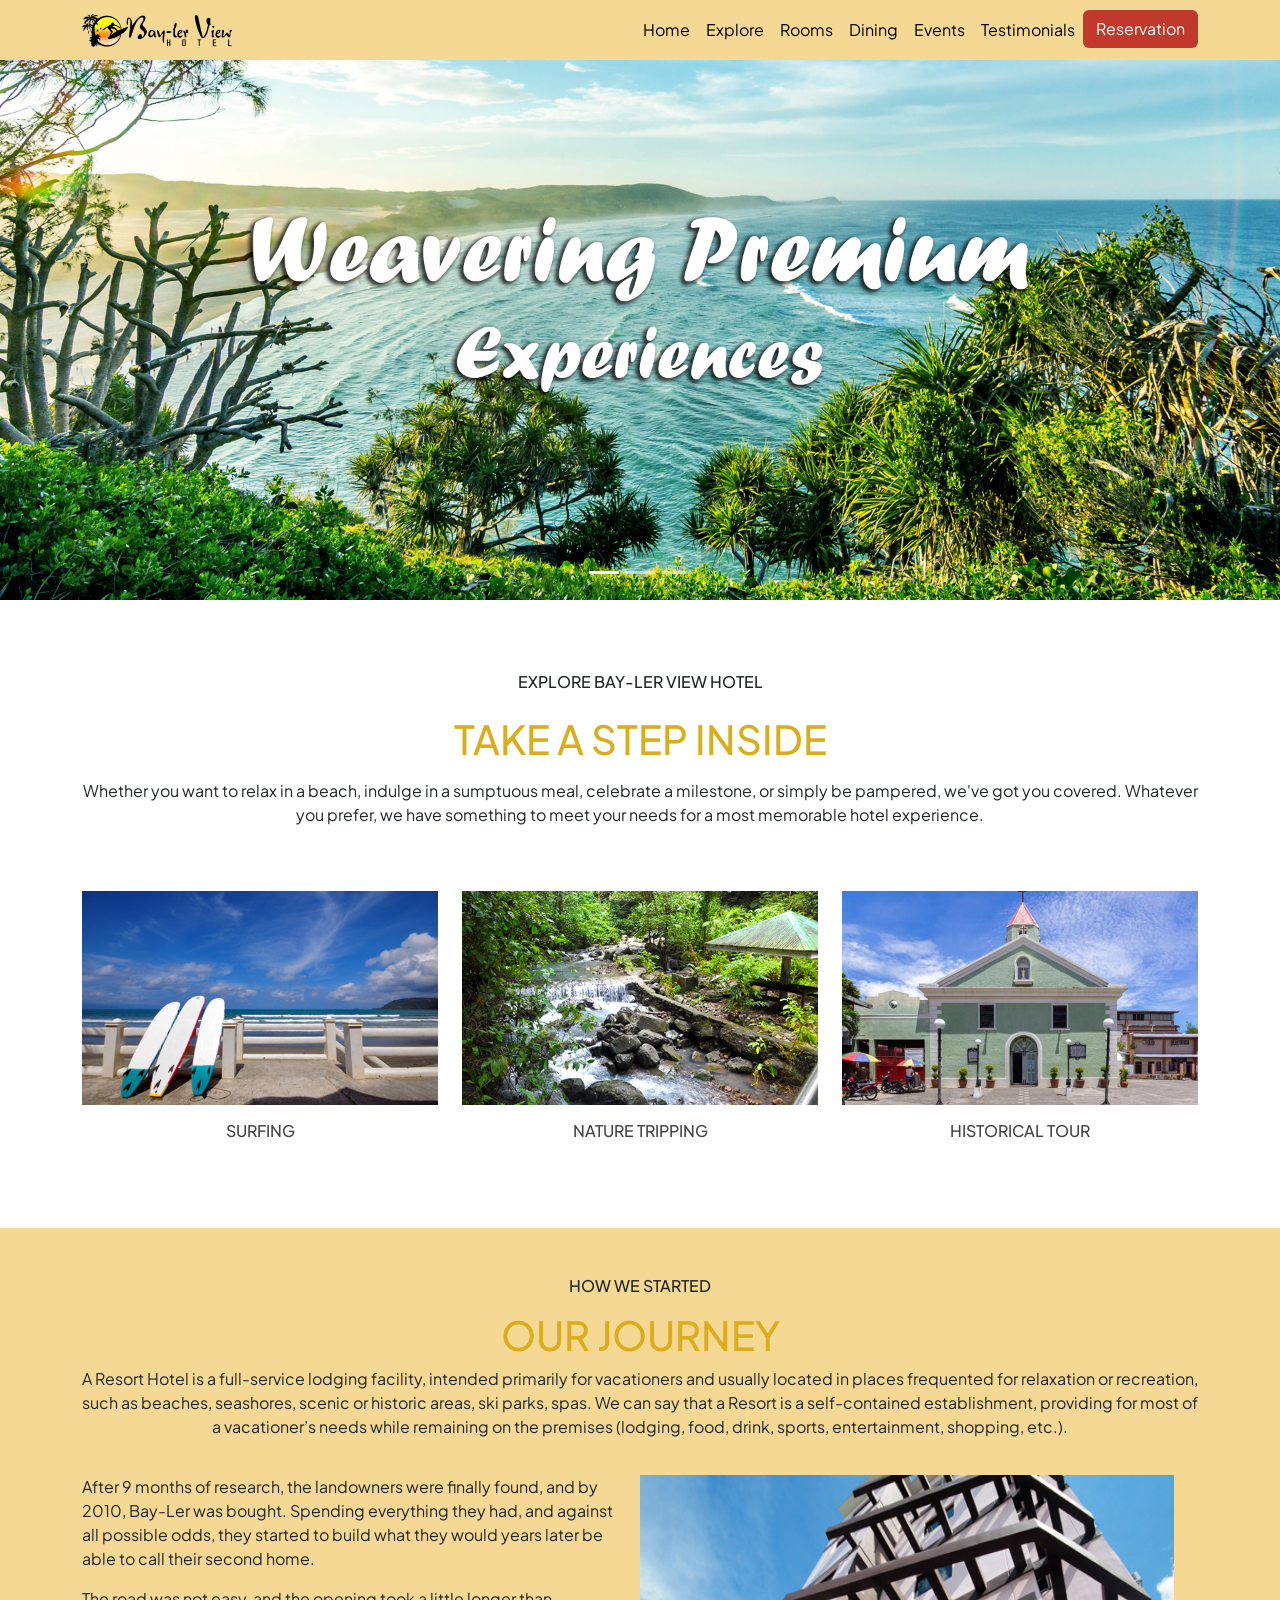
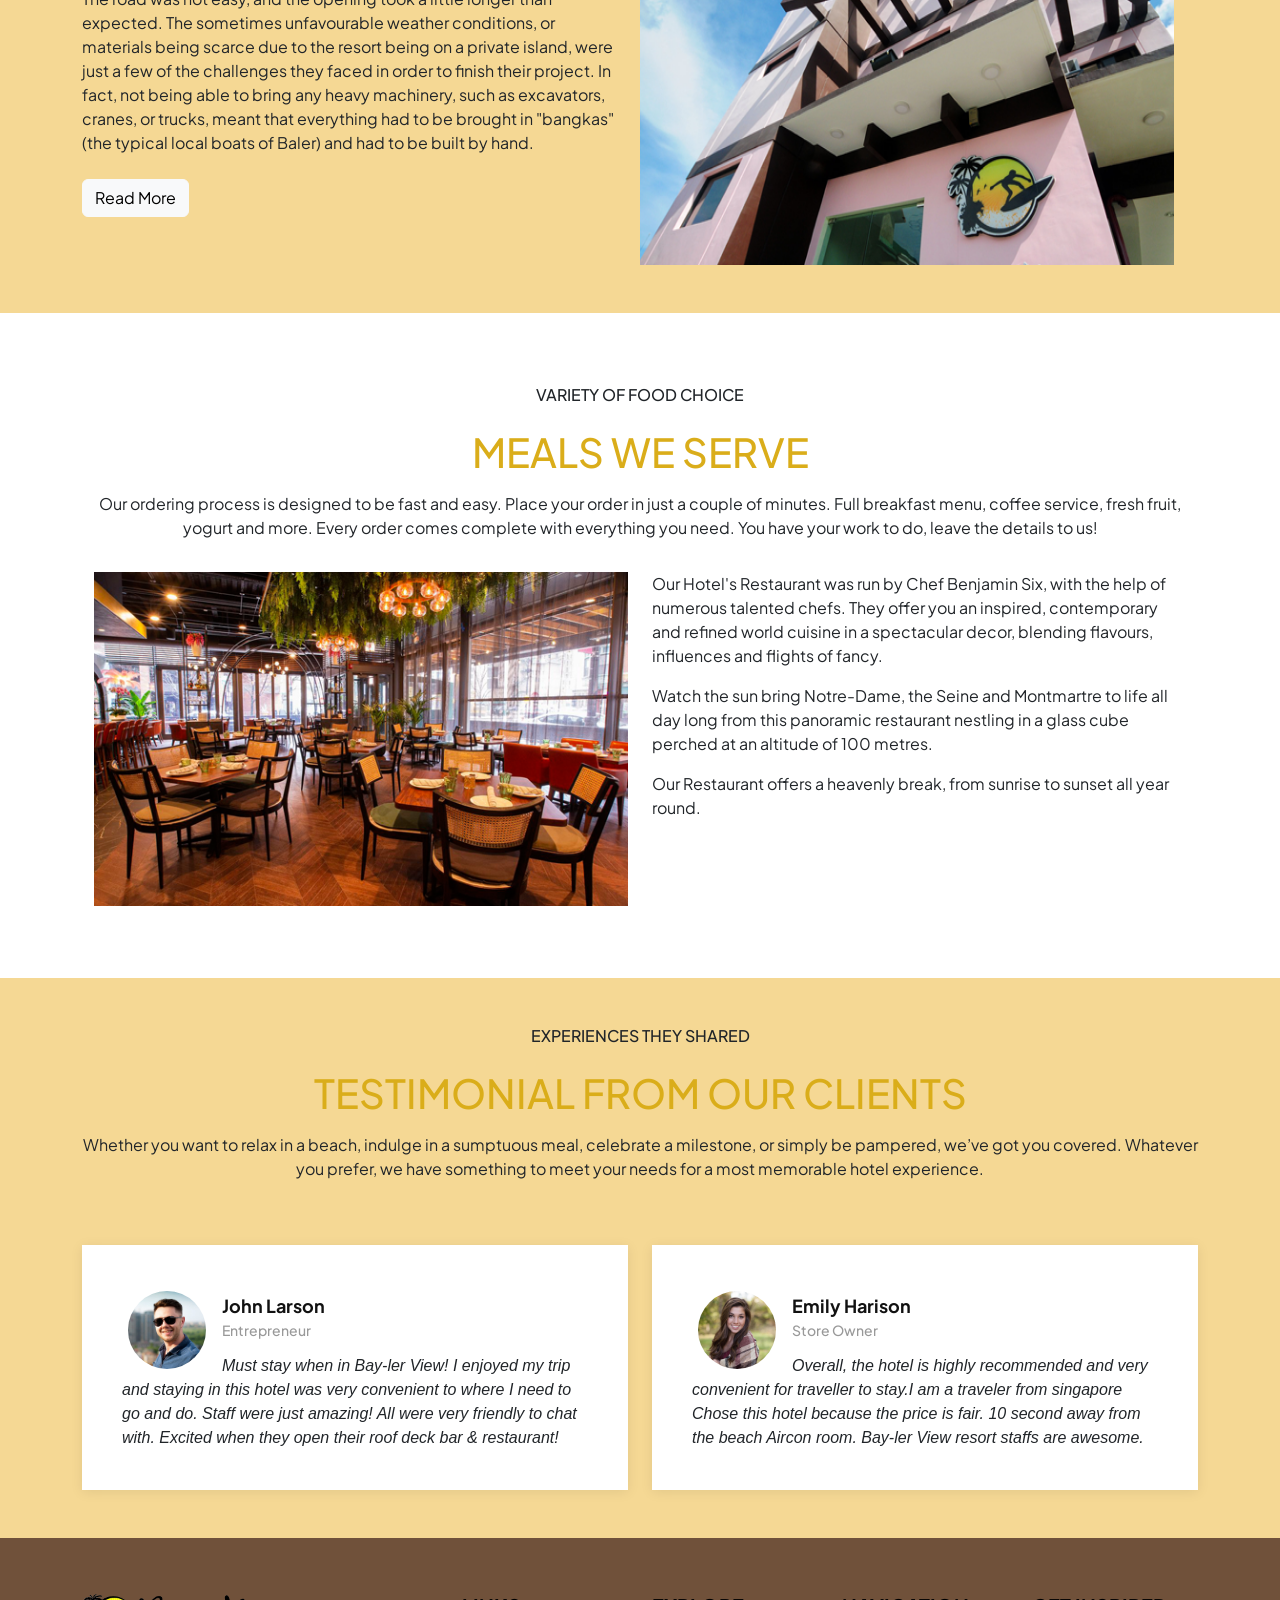
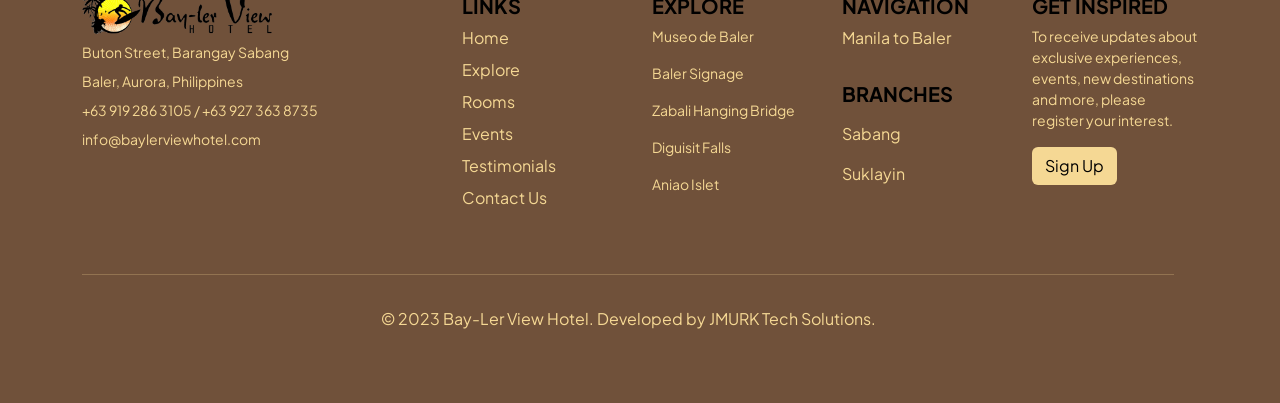
==== index.html @ 3db76c96 "Initial Commit" ====
<!DOCTYPE html>
<html lang="en">
  <head>
    <meta charset="UTF-8" />
    <meta http-equiv="X-UA-Compatible" content="IE=edge" />
    <meta name="viewport" content="width=device-width, initial-scale=1.0" />

    <!-- Website's Description -->
    <meta
      name="description"
      content="Bay-Ler Hotel is a luxurious beach hotel that offers a perfect getaway for individuals seeking a peaceful and refreshing experience. Situated on the beautiful sandy beaches, the resort provides an incredible view of the pacific ocean and a relaxing atmosphere.
    "
    />

    <link rel="preconnect" href="https://fonts.googleapis.com" />
    <link rel="preconnect" href="https://fonts.gstatic.com" crossorigin />
    <link
      href="https://fonts.googleapis.com/css2?family=Playfair+Display:wght@400;500&family=Plus+Jakarta+Sans:ital,wght@0,400;0,600;1,600&display=swap"
      rel="stylesheet"
    />

    <!-- Bootstrap Stylesheet Link -->
    <link
      href="https://cdn.jsdelivr.net/npm/bootstrap@5.3.0-alpha3/dist/css/bootstrap.min.css"
      rel="stylesheet"
      integrity="sha384-KK94CHFLLe+nY2dmCWGMq91rCGa5gtU4mk92HdvYe+M/SXH301p5ILy+dN9+nJOZ"
      crossorigin="anonymous"
    />

    <!-- Website's Favorite Icon -->
    <link rel="shortcut icon" href="favicon.ico" type="image/x-icon" />

    <!-- Stylesheet for overiding Attributes of classes -->
    <link rel="stylesheet" href="./css/styles.css" />
    <link rel="stylesheet" href="./css/utilities.css" />

    <title>Bay-Ler View Hotel | Weaving Premium Experiences.</title>
  </head>
  <body>
    <!-- Start of Header -->
    <header id="header">
      <nav
        id="main_menu"
        class="navbar navbar-expand-md navbar-light transparent bg-lightbrown fixed-top"
      >
        <div class="container">
          <a class="navbar-brand" href="index.html"
            ><img
              src="./images/logo-main.png"
              alt="Bay-Ler View Logo"
              width="150"
            />
          </a>

          <button
            class="navbar-toggler"
            type="button"
            data-bs-toggle="collapse"
            data-bs-target="#mainMenu"
          >
            <span class="navbar-toggler-icon"></span>
          </button>

          <div id="mainMenu" class="collapse navbar-collapse">
            <ul class="navbar-nav ms-auto">
              <li><a class="nav-link" href="./index.html">Home</a></li>
              <li><a class="nav-link" href="#Explore">Explore</a></li>
              <li><a class="nav-link" href="./rooms.html">Rooms</a></li>
              <li><a class="nav-link" href="#Dining">Dining</a></li>
              <li><a class="nav-link" href="./events.html">Events</a></li>
              <li><a class="nav-link" href="#testimonials-section">Testimonials</a></li>
              <li><a class="btn btn-bayler-reservation" href="./reservation.html">Reservation</a></li>
            </ul>
          </div>
        </div>
      </nav>

      <!-- Hero Section/Carousel/Featured -->

      <section
        id="hero-section"
        class="carousel slide carousel-fade"
        data-bs-ride="carousel"
      >
        <div class="carousel-indicators">
          <button
            type="button"
            data-bs-target="#hero-section"
            data-bs-slide-to="0"
            class="active"
            aria-current="true"
            aria-label="Slide 1"
          ></button>
          <button
            type="button"
            data-bs-target="#hero-section"
            data-bs-slide-to="1"
            aria-label="Slide 2"
          ></button>
          <button
            type="button"
            data-bs-target="#hero-section"
            data-bs-slide-to="2"
            aria-label="Slide 3"
          ></button>
        </div>
        <div class="carousel-inner">
          <div class="carousel-item active">
            <img
              src="./images/hero-section/hero-index/hero-index-1.png"
              class="d-block w-100"
              alt="..."
            />
            <div class="carousel-caption d-none d-md-block">
              <!-- <h5>First slide label</h5>
              <p>
                Some representative placeholder content for the first slide.
              </p> -->
            </div>
          </div>
          <div class="carousel-item">
            <img
              src="./images/hero-section/hero-index/hero-index-2.png"
              class="d-block w-100"
              alt="..."
            />
            <div class="carousel-caption d-none d-md-block">
              <!-- <h5>Second slide label</h5>
              <p>
                Some representative placeholder content for the second slide.
              </p> -->
            </div>
          </div>
          <div class="carousel-item">
            <img
              src="./images/hero-section/hero-index/hero-index-3.png"
              class="d-block w-100"
              alt="..."
            />
            <div class="carousel-caption d-none d-md-block">
              <!-- <h5>Third slide label</h5>
              <p>
                Some representative placeholder content for the third slide.
              </p> -->
            </div>
          </div>
        </div>
        <button
          class="carousel-control-prev"
          type="button"
          data-bs-target="#hero-section"
          data-bs-slide="prev"
        >
          <!-- <span class="carousel-control-prev-icon" aria-hidden="true"></span> -->
          <span class="visually-hidden">Previous</span>
        </button>
        <button
          class="carousel-control-next"
          type="button"
          data-bs-target="#hero-section"
          data-bs-slide="next"
        >
          <!-- <span class="carousel-control-next-icon" aria-hidden="true"></span> -->
          <span class="visually-hidden">Next</span>
        </button>
      </section>
    </header>
    <!-- End of Header -->


    <!-- Start of Explore Section -->
    <span id="Explore">&nbsp;</span>
    <br/>
    <section id="Explore" class="p32 py-5 pb-sm-16 pt-sm-16 bg-white">
      <div class="container">
        <div class="row mb-5">
          <h6 class="text-center text-uppercase">Explore Bay-Ler View Hotel</h6>
          <h1 class="text-center text-uppercase section-header-font-style my-3">
            Take a step inside
          </h1>
          <p class="text-center">
            Whether you want to relax in a beach, indulge in a sumptuous meal,
            celebrate a milestone, or simply be pampered, we've got you covered.
            Whatever you prefer, we have something to meet your needs for a most
            memorable hotel experience.
          </p>
        </div>

        <div class="row front-selector">

          <div class="col-md-4 text-center">
            <a href="./surfing.html" class="pt32 pb32 p15 text-center text-decoration-none">
              <img
                alt="image"
                src="./images/index-images/index-surfing.png"
                class="img-responsive"
              />
            </a>
            <h6 class="text-uppercase mt16 mb-3 mt-3"><a href="./surfing.html">Surfing</a></h6>
          </div>

          <div class="col-md-4 text-center">
            <a href="./natureadventure.html" class="pt32 pb32 p15 text-center text-decoration-none">
              <img
                alt="image"
                src="./images/index-images/index-nature-tripping.png"
                class="img-responsive"
              />
            </a>
            <h6 class="text-uppercase mt16 mb-3 mt-3"><a href="./natureadventure.html">Nature Tripping</a></h6>
          </div>

          <div class="col-md-4 text-center">
            <a href="./historical.html" class="pt32 pb32 p15 text-center text-decoration-none">
              <img
                alt="image"
                src="./images/index-images/index-historical-place.png"
                class="img-responsive"
              />
            </a>
            <h6 class="text-uppercase mt16 mb-3 mt-3"><a href="./historical.html">Historical Tour</a></h6>
          </div>
        </div>
      </div>
    </section>
    <!-- End of Explore Section -->

    <!-- About Our Story -->
    <span id="About">&nbsp;</span>
    <br/>
    <section id="about-story" class="bg-lightbrown">
      <div class="container">

        <div class="row mb-3 pt-5">
          <h6 class="text-center text-uppercase">
            How we started
          </h6>
          <h1 class="text-center text-uppercase section-header-font-style my-2">
            Our Journey
          </h1>
          <p class="text-center">
            A Resort Hotel is a full-service lodging facility, intended primarily for vacationers and usually located in places frequented for relaxation or recreation, such as beaches, seashores, scenic or historic areas, ski parks, spas. We can say that a Resort is a self-contained establishment, providing for most of a vacationer’s needs while remaining on the premises (lodging, food, drink, sports, entertainment, shopping, etc.).
          </p>
        </div>

        <div class="row col-lg-12 py-5 pt-1">
          <div class="col-lg-6">
            <p class="text-start">
              After 9 months of research, the landowners were finally found, and by 2010, Bay-Ler was bought. Spending everything they had, and against all possible odds, they started to build what they would years later be able to call their second home.
            </p>

            <p>The road was not easy, and the opening took a little longer than expected. The sometimes unfavourable weather conditions, or materials being scarce due to the resort being on a private island, were just a few of the challenges they faced in order to finish their project. In fact, not being able to bring any heavy machinery, such as excavators, cranes, or trucks, meant that everything had to be brought in "bangkas" (the typical local boats of Baler) and had to be built by hand.</p>
            
            <div class="text-start mt-4 pb-5"><a class="btn btn-light  text-end" href="./about-us.html">Read  More</a></div>
          </div>

          
          

          <div class="col-lg-6">      
              <img
                src="./images/index-images/index-about-image.png" class="about-img"
              />
          </div>
        </div>
      </div>
    </section>


    <span id="Dining">&nbsp;</span>
    <br/>
    <section id="dining" class="bg-white">
      <div class="container">
        <div class="row mb-3 pt-5">
          <h6 id="testimonial-row" class="text-center text-uppercase">
            Variety of Food Choice
          </h6>
          <h1 class="text-center text-uppercase section-header-font-style my-3">
            Meals We Serve
          </h1>
          <p class="text-center">
            Our ordering process is designed to be fast and easy. Place your order in just a couple of minutes. Full breakfast menu, coffee service, fresh fruit, yogurt and more. Every order comes complete with everything you need. You have your work to do, leave the details to us!
          </p>
        </div>

        <div class="row col-lg-12 pb-5 mx-0">
          <div class="col-lg-6">      
            <img
              src="./images/index-images/index-restaurant.png" class="about-img"
            />
          </div>

          <div class="col-lg-6">
            <!-- <h1 class="text-start">Dining</h1> -->
            <p class="text-start">
              Our Hotel's Restaurant was run by Chef Benjamin Six, with the help of numerous talented chefs. They offer you an inspired, contemporary and refined world cuisine in a spectacular decor, blending flavours, influences and flights of fancy. </p>
             <p>Watch the sun bring Notre-Dame, the Seine and Montmartre to life all day long from this panoramic restaurant nestling in a glass cube perched at an altitude of 100 metres.</p>
              <p>Our Restaurant offers a heavenly break, from sunrise to sunset all year round. </p>
            <!-- <p class="text-end"> <a href="./dining.html" class="btn btn-bayler-primary">Read More</a></p> -->
          </div>
        </div>
      </div>
    </section>

    <!-- ======= Testimonials Section ======= -->

    <span id="testimonials-section">&nbsp;</span>
    <br/>
    <section id="testimonials" class="testimonials py-5 bg-lightbrown">
      <div class="container">
        <div class="row mb-4">
          <h6 id="testimonial-row" class="text-center text-uppercase">
            Experiences they shared
          </h6>
          <h1 class="text-center text-uppercase section-header-font-style my-3">
            Testimonial from our Clients
          </h1>
          <p class="text-center">
            Whether you want to relax in a beach, indulge in a sumptuous meal,
            celebrate a milestone, or simply be pampered, we’ve got you covered.
            Whatever you prefer, we have something to meet your needs for a most
            memorable hotel experience.
          </p>
        </div>

        <div class="row">
          <div class="col-lg-6">
            <div class="testimonial-item mt-4">
              <img
                src="./images/testimonials/testimonials-5.jpg"
                class="testimonial-img"
                alt=""
              />
              <h3>John Larson</h3>
              <h4>Entrepreneur</h4>
              <p>
                Must stay when in Bay-ler View! I enjoyed my trip and staying in
                this hotel was very convenient to where I need to go and do.
                Staff were just amazing! All were very friendly to chat with.
                Excited when they open their roof deck bar & restaurant!
              </p>
            </div>
          </div>

          <div class="col-lg-6">
            <div class="testimonial-item mt-4">
              <img
                src="./images/testimonials/testimonials-6.jpg"
                class="testimonial-img"
                alt=""
              />
              <h3>Emily Harison</h3>
              <h4>Store Owner</h4>
              <p>
                Overall, the hotel is highly recommended and very convenient for
                traveller to stay.I am a traveler from singapore Chose this
                hotel because the price is fair. 10 second away from the beach
                Aircon room. Bay-ler View resort staffs are awesome.
              </p>
            </div>
          </div>
        </div>

       <!-- <div class="text-start mt-4 pb-5"><a class="btn btn-light" href="#">Read  More</a></div> -->
      </div>
    </section>
    <!-- End Testimonials Section -->

    <!-- Start of Footer -->
    <footer class="bd-footer py-5 mt-0 pb-sm-16 pt-sm-16 bg-brown">
      <div class="container py-2">
        <div class="row">
          <div class="col-lg-3 mb-3">
            <a
              class="d-inline-flex align-items-center mb-2 link-dark text-decoration-none"
              href="#"
              aria-label="Bay-Ler View Hotel"
            >
              <img src="./images/logo-main.png" alt="" />
              <!-- <span class="fs-5">Bay-Ler View Hotel</span> -->
            </a>
            <ul class="list-unstyled small text-muted ">
              <li class="mb-2 text-lightbrown">Buton Street, Barangay Sabang</li>
              <li class="mb-2 text-lightbrown">Baler, Aurora, Philippines</li>
              <li class="mb-2 text-lightbrown">+63 919 286 3105 / +63 927 363 8735</li>
              <li class="mb-2 text-lightbrown">info@baylerviewhotel.com</li>
            </ul>
          </div>

          <div class="col-6 col-lg-2 offset-lg-1 mb-3">
            <h5 class="text-uppercase text-bold-lightred">Links</h5>
            <ul class="list-unstyled">
              <li class="mb-2">
                <a href="./index.html" class="text-decoration-none text-lightbrown">Home</a>
              </li>
              <li class="mb-2">
                <a href="./index.html#Explore" class="text-decoration-none text-lightbrown">Explore</a>
              </li>
              <li class="mb-2">
                <a href="./rooms.html" class="text-decoration-none text-lightbrown">Rooms</a>
              </li>
              <li class="mb-2">
                <a href="./events.html" class="text-decoration-none text-lightbrown">Events</a>
              </li>
              <li class="mb-2">
                <a href="./index.html#testimonials-section" class="text-decoration-none text-lightbrown">Testimonials</a>
              </li>
              <li class="mb-2">
                <a href="./contact.html" class="text-decoration-none text-lightbrown">Contact Us</a>
              </li>
            </ul>
          </div>

          <div class="col-6 col-lg-2 mb-3">
            <h5 class="text-uppercase text-bold-lightred">Explore</h5>
            <ul class="list-unstyled small text-muted">
              <li class="mb-1">
                <p class=" text-lightbrown">Museo de Baler</p>
              </li>
              <li class="mb-1">
                <p class=" text-lightbrown">Baler Signage</p>
              </li>
              <li class="mb-1">
                <p class=" text-lightbrown">Zabali Hanging Bridge</p>
              </li>
              <li class="mb-1">
                <p class=" text-lightbrown">Diguisit Falls</p>
              </li>
              <li class="mb-1">
                <p class=" text-lightbrown">Aniao Islet</p>
              </li>
            </ul>
          </div>

          <div class="col-6 col-lg-2 mb-3">
            <h5 class="text-uppercase text-bold-lightred">Navigation</h5>
            <ul class="list-unstyled">
              <li class="mb-2">
                <a href="./navigation.html" class="text-decoration-none text-lightbrown">Manila to Baler</a>
              </li>
              <li>&nbsp;</li>

              <h5 class="text-uppercase text-bold-lightred">Branches</h5>
            </ul>
            <ul class="list-unstyled">
              <li class="mb-2">
                <p class=" text-lightbrown">Sabang</p>
              </li>
              <li class="mb-2">
                <p class="text-lightbrown">Suklayin</p>
              </li>
            </ul>
          </div>
          <div class="col-6 col-lg-2 mb-3">
            <h5 class="text-uppercase text-bold-lightred">Get Inspired</h5>
            <ul class="list-unstyled small text-muted">
              <li class="mb-2">
                <p class="text-lightbrown">To receive updates about exclusive experiences, events, new
                destinations and more, please register your interest.
                </p>
              <li><a class="btn btn-bayler-primary" href="#">Sign Up</a></li>
            </ul>
          </div>

          <div class="row">
            <div class="col-md-12 pt-3">
              <p class="text-center">
               <hr class="text-lightbrown">
              </p>
            </div>
          </div>

          <div class="row">
            <div class="col-md-12 pt-3">
              <p class="text-center text-lightbrown">
                &copy 2023 Bay-Ler View Hotel. Developed by JMURK Tech
                Solutions.
              </p>
            </div>
          </div>
        </div>
        <!-- Footer's Row Closing Tag-->
      </div>
      <!-- Container Closing Tag-->
    </footer>
    <!-- End of Footer -->

    <!-- Bootstrap Scripting -->

    <script
      src="https://cdn.jsdelivr.net/npm/bootstrap@5.3.0-alpha3/dist/js/bootstrap.bundle.min.js"
      integrity="sha384-ENjdO4Dr2bkBIFxQpeoTz1HIcje39Wm4jDKdf19U8gI4ddQ3GYNS7NTKfAdVQSZe"
      crossorigin="anonymous"
    ></script>
  </body>
</html>
---- css/styles.css ----
body{
  font-family: 'Plus Jakarta Sans', sans-serif;
}

a {
  color: #444;
  text-decoration: none;
}

a:hover {
  color: #c96615;
}

#mainMenu .nav-link {
  color: black;
}

.about-img{
  width: 100%;
  height: 100%;
}
#mainMenu .nav-link:hover {
  color: #c96615;
}

.solid-border {
  border: 2px solid red;
}

footer img {
  width: 190px;
  height: 40px;
}

.img-responsive {
  /* display: block; */
  width: 100%;
  height: auto;
}

#about a {
  color: #555;
}

#Explore img:hover {
  opacity: 0.9;
}

/*--------------------------------------------------------------
###################### Testimonials  ###########################
--------------------------------------------------------------*/

.testimonials .testimonials-carousel,
.testimonials .testimonials-slider {
  overflow: hidden;
}

.testimonials .testimonial-item {
  box-sizing: content-box;
  padding: 40px;
  box-shadow: 0px 2px 12px rgba(0, 0, 0, 0.08);
  position: relative;
  background: #fff;
}

.testimonials .testimonial-item .testimonial-img {
  width: 90px;
  border-radius: 50px;
  border: 6px solid #fff;
  float: left;
  margin: 0 10px 0 0;
}

.testimonials .testimonial-item h3 {
  font-size: 18px;
  font-weight: bold;
  margin: 10px 0 5px 0;
  color: #111;
}

.testimonials .testimonial-item h4 {
  font-size: 14px;
  color: #999;
  margin: 0;
}

.testimonials .testimonial-item .quote-icon-left,
.testimonials .testimonial-item .quote-icon-right {
  color: #ddd;
  font-size: 26px;
}

.testimonials .testimonial-item .quote-icon-left {
  display: inline-block;
  left: -5px;
  position: relative;
}

.testimonials .testimonial-item .quote-icon-right {
  display: inline-block;
  right: -5px;
  position: relative;
  top: 10px;
}

.testimonials .testimonial-item p {
  font-family: 'Segoe UI', Tahoma, Geneva, Verdana, sans-serif;
  font-style: italic;
  margin: 15px 0 0 0;
  padding: 0;
}

/*--------------------------------------------------------------
###################### Gallery  ###########################
--------------------------------------------------------------*/

#gi1 a:hover img{
 transform:scale(1.1);
}

#gi2 a:hover img{
 transform:scale(1.1);
}

#gi3 a:hover img{
transform:scale(1.1);
}

#gi4 a:hover img{
transform:scale(1.1);
}



/* Rooms Timeline */

.container-rooms{
  --bs-gutter-x: 1.5rem;
  --bs-gutter-y: 0;
  width: 100%;
  padding-right: calc(var(--bs-gutter-x) * 0.5);
  padding-left: calc(var(--bs-gutter-x) * 0.5);
  margin-right: auto;
  margin-left: auto;
}

.rounded-circle {
  border-radius: 50% !important;
}

.page-section {
  padding: 6rem 0;
}
.page-section h2.section-heading, .page-section .section-heading.h2 {
  font-size: 2.5rem;
  margin-top: 0;
  margin-bottom: 1rem;
}
.page-section h3.section-subheading, .page-section .section-subheading.h3 {
  font-size: 1rem;
  font-weight: 400;
  font-style: italic;
  font-family: "Roboto Slab", -apple-system, BlinkMacSystemFont, "Segoe UI", Roboto, "Helvetica Neue", Arial, sans-serif, "Apple Color Emoji", "Segoe UI Emoji", "Segoe UI Symbol", "Noto Color Emoji";
  margin-bottom: 4rem;
}


.timeline {
  position: relative;
  padding: 0;
  list-style: none;
}
.timeline:before {
  position: absolute;
  top: 0;
  bottom: 0;
  left: 40px;
  width: 2px;
  margin-left: -1.5px;
  content: "";
  background-color: #e9ecef;
}
.timeline > li {
  position: relative;
  min-height: 50px;
  margin-bottom: 50px;
}
.timeline > li:after, .timeline > li:before {
  display: table;
  content: " ";
}
.timeline > li:after {
  clear: both;
}
.timeline > li .timeline-panel {
  position: relative;
  float: right;
  width: 100%;
  padding: 0 20px 0 100px;
  text-align: left;
}
.timeline > li .timeline-panel:before {
  right: auto;
  left: -15px;
  border-right-width: 15px;
  border-left-width: 0;
}
.timeline > li .timeline-panel:after {
  right: auto;
  left: -14px;
  border-right-width: 14px;
  border-left-width: 0;
}
.timeline > li .timeline-image {
  position: absolute;
  z-index: 100;
  left: 0;
  width: 80px;
  height: 80px;
  margin-left: 0;
  text-align: center;
  color: white;
  border: 7px solid #e9ecef;
  border-radius: 100%;
  background-color: #ffc800;
}
.timeline > li .timeline-image h4, .timeline > li .timeline-image .h4 {
  font-size: 10px;
  line-height: 14px;
  margin-top: 12px;
}
.timeline > li.timeline-inverted > .timeline-panel {
  float: right;
  padding: 0 20px 0 100px;
  text-align: left;
}
.timeline > li.timeline-inverted > .timeline-panel:before {
  right: auto;
  left: -15px;
  border-right-width: 15px;
  border-left-width: 0;
}
.timeline > li.timeline-inverted > .timeline-panel:after {
  right: auto;
  left: -14px;
  border-right-width: 14px;
  border-left-width: 0;
}
.timeline > li:last-child {
  margin-bottom: 0;
}
.timeline .timeline-heading h4, .timeline .timeline-heading .h4 {
  margin-top: 0;
  color: inherit;
}
.timeline .timeline-heading h4.subheading, .timeline .timeline-heading .subheading.h4 {
  text-transform: none;
}
.timeline .timeline-body > ul,
.timeline .timeline-body > p {
  margin-bottom: 0;
}


/** our_room section **/


.our-room {
  text-align: center;
}

.our_room {
  background-color: #f4f5f7;
  padding: 20px 0 30px 15px;
  margin-top: 90px;
}

.our_room .titlepage {
  text-align: center;
}

.our_room .titlepage p {
  color: #121212;
  font-size: 17px;
  margin-top: 20px;
}

.our_room .room {
  text-align: center;
  background-color: #fff;
  margin-bottom: 30px;
  transition: ease-in all 0.5s;
}

.our_room .room .room_img {
  overflow: hidden;
}

.our_room .room .room_img figure {
  margin: 0;
}

.our_room .room .room_img figure img {
  width: 100%;
  transition: all .5s;
}

.our_room .room .room_img figure img:hover {
  transform: scale(1.2);
}

.our_room .room .bed_room {
  padding: 33px 30px;
}

.our_room .room .bed_room h3 {
  color: #121212;
  font-size: 25px;
  line-height: 20px;
  font-weight: 500;
  transition: ease-in all 0.5s;
  margin: auto;
}

#serv_hover:hover.room {
  cursor: pointer;
  box-shadow: 0px 0px 30px #daad1a;
  transition: ease-in all 0.5s;
}


/** end our_room section **/

/** contact us section **/

.contact {
  background: #fff;
  margin-top: 90px;
}

.title {
  padding-top: 5.5rem;
  text-align: center;

}

.main_form .contactus {
  border: #fff solid 1px;
  padding: 0 15px;
  margin-bottom: 25px;
  width: 100%;
  height: 58px;
  background: #fff;
  color: #000000;
  font-size: 18px;
  font-weight: normal;
  box-shadow: 2px 0px 6px rgba(255, 9, 9, 0.20);
}

.main_form .textarea {
  border: #fff solid 1px;
  margin-bottom: 25px;
  width: 100%;
  background: #fff;
  color: #000000;
  font-size: 18px;
  font-weight: normal;
  padding: 12px 15px 0 15px;
  box-shadow: 2px 0px 6px rgba(255, 9, 9, 0.20);
  height: 150px;
}

.main_form .send_btn {
  font-size: 22px;
  transition: ease-in all 0.5s;
  background-color: #000000;
  text-transform: uppercase;
  color: #fff;
  padding: 10px 0px;
  max-width: 193px;
  width: 100%;
  display: block;
  margin-top: 10px !important;
  font-weight: 500;
  border-radius: 50px;
}

.main_form .send_btn:hover {
  background-color: #ffc800;
  transition: ease-in all 0.5s;
  color: #fff;
}

#request *::placeholder {
  color: #000000;
  opacity: 1;
}

.map figure {
  margin: 0;
}

.map figure img {
  width: 100%;
}


/** end contact us section **/
---- css/utilities.css ----
.bg-brown{
    background: #70513a;
}

.bg-lightbrown{
    background:#f5d894;
}

.bg-darkred{
    background: #822421;
}

.text-lightbrown{
    color: #F5D894;
}

.text-bold-lightred{
    /* color: #c0392b; */
    color: #000;
    font-weight:bold;
}



.section-header-font-style{
    color: #daad1a;
    font-size: 2.5rem;
}

.btn-bayler-primary{
    background: #F5D894 ;
    color: #000;
}

.btn-bayler-primary:hover{
    background:  #c96615;
    color:#000;
}

.btn-bayler-reservation{
    background:  #c0392b;
    color:#fff;
}

.btn-bayler-reservation:hover{
    background:  #822421;
    
    color:#ccc;
}

.solid-border1{
    border: 1px solid red;
}

.solid-border2{
    border: 3px solid #822421;
}
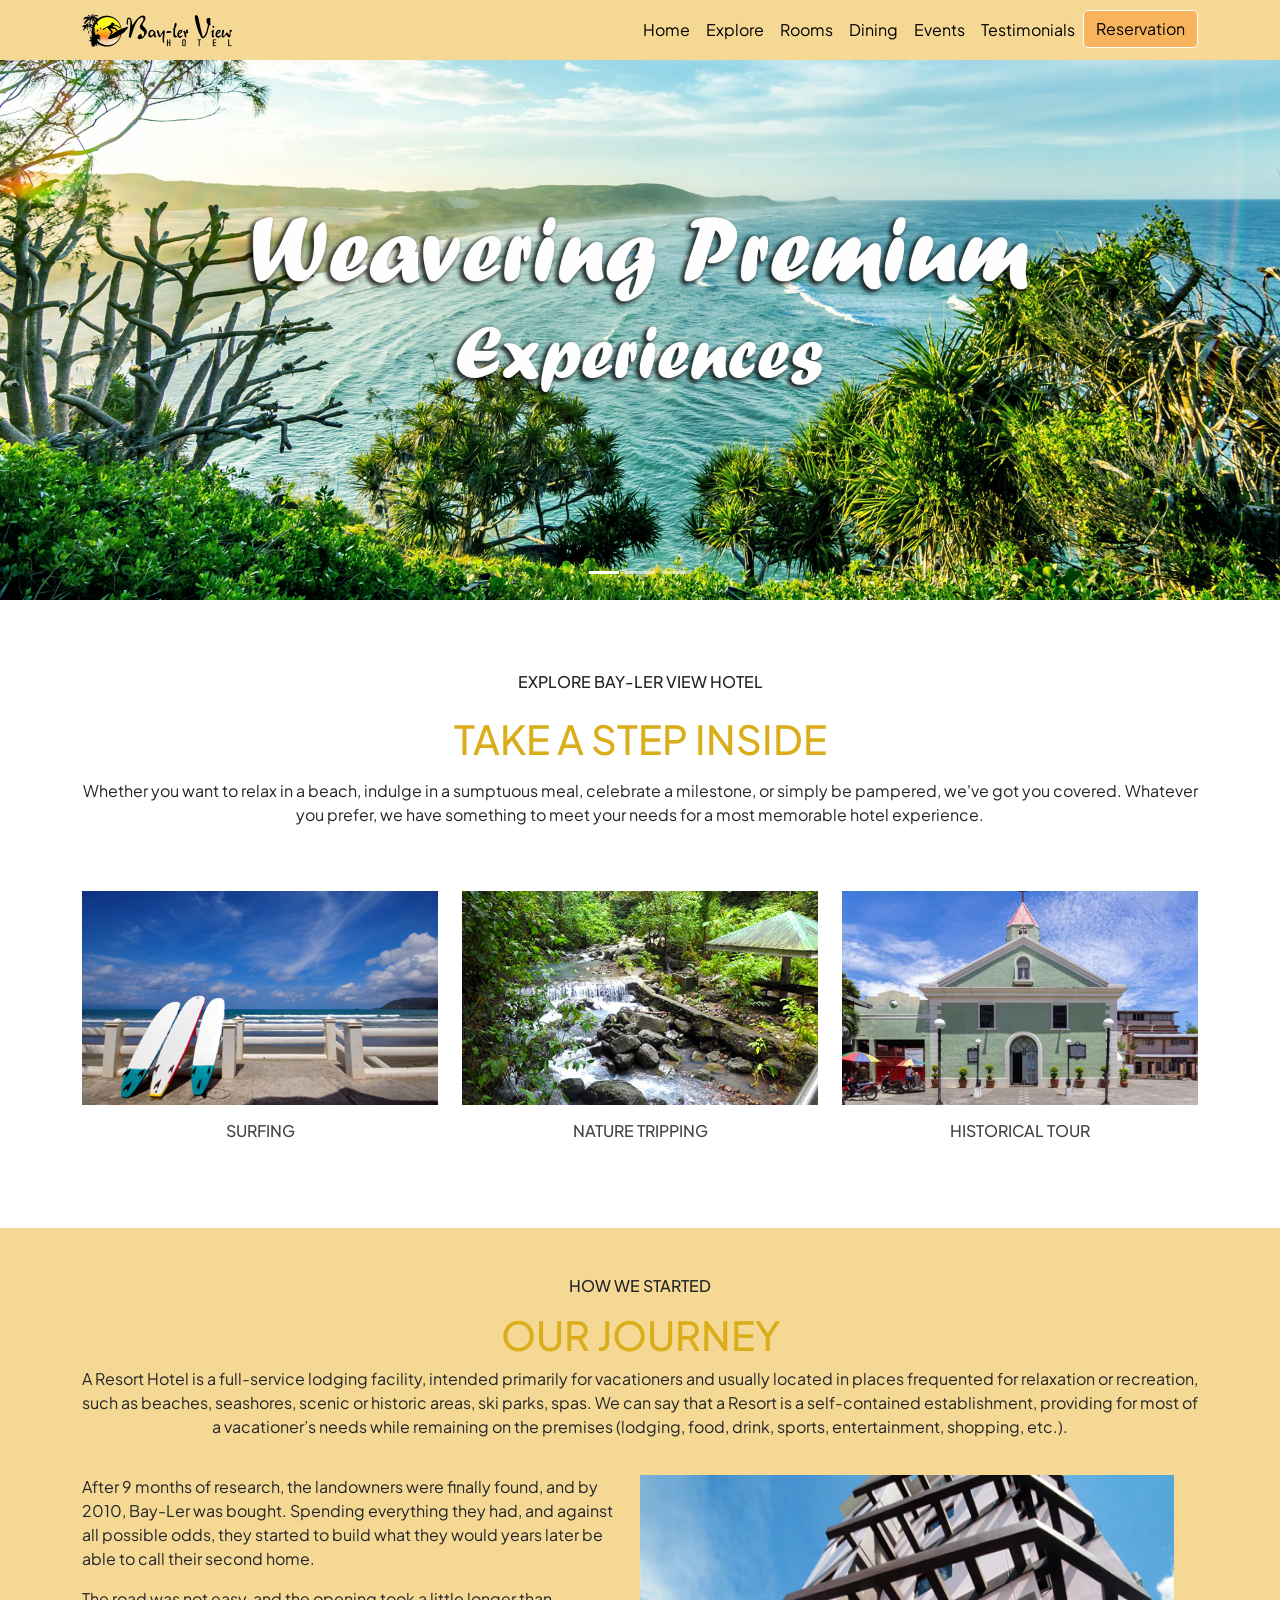
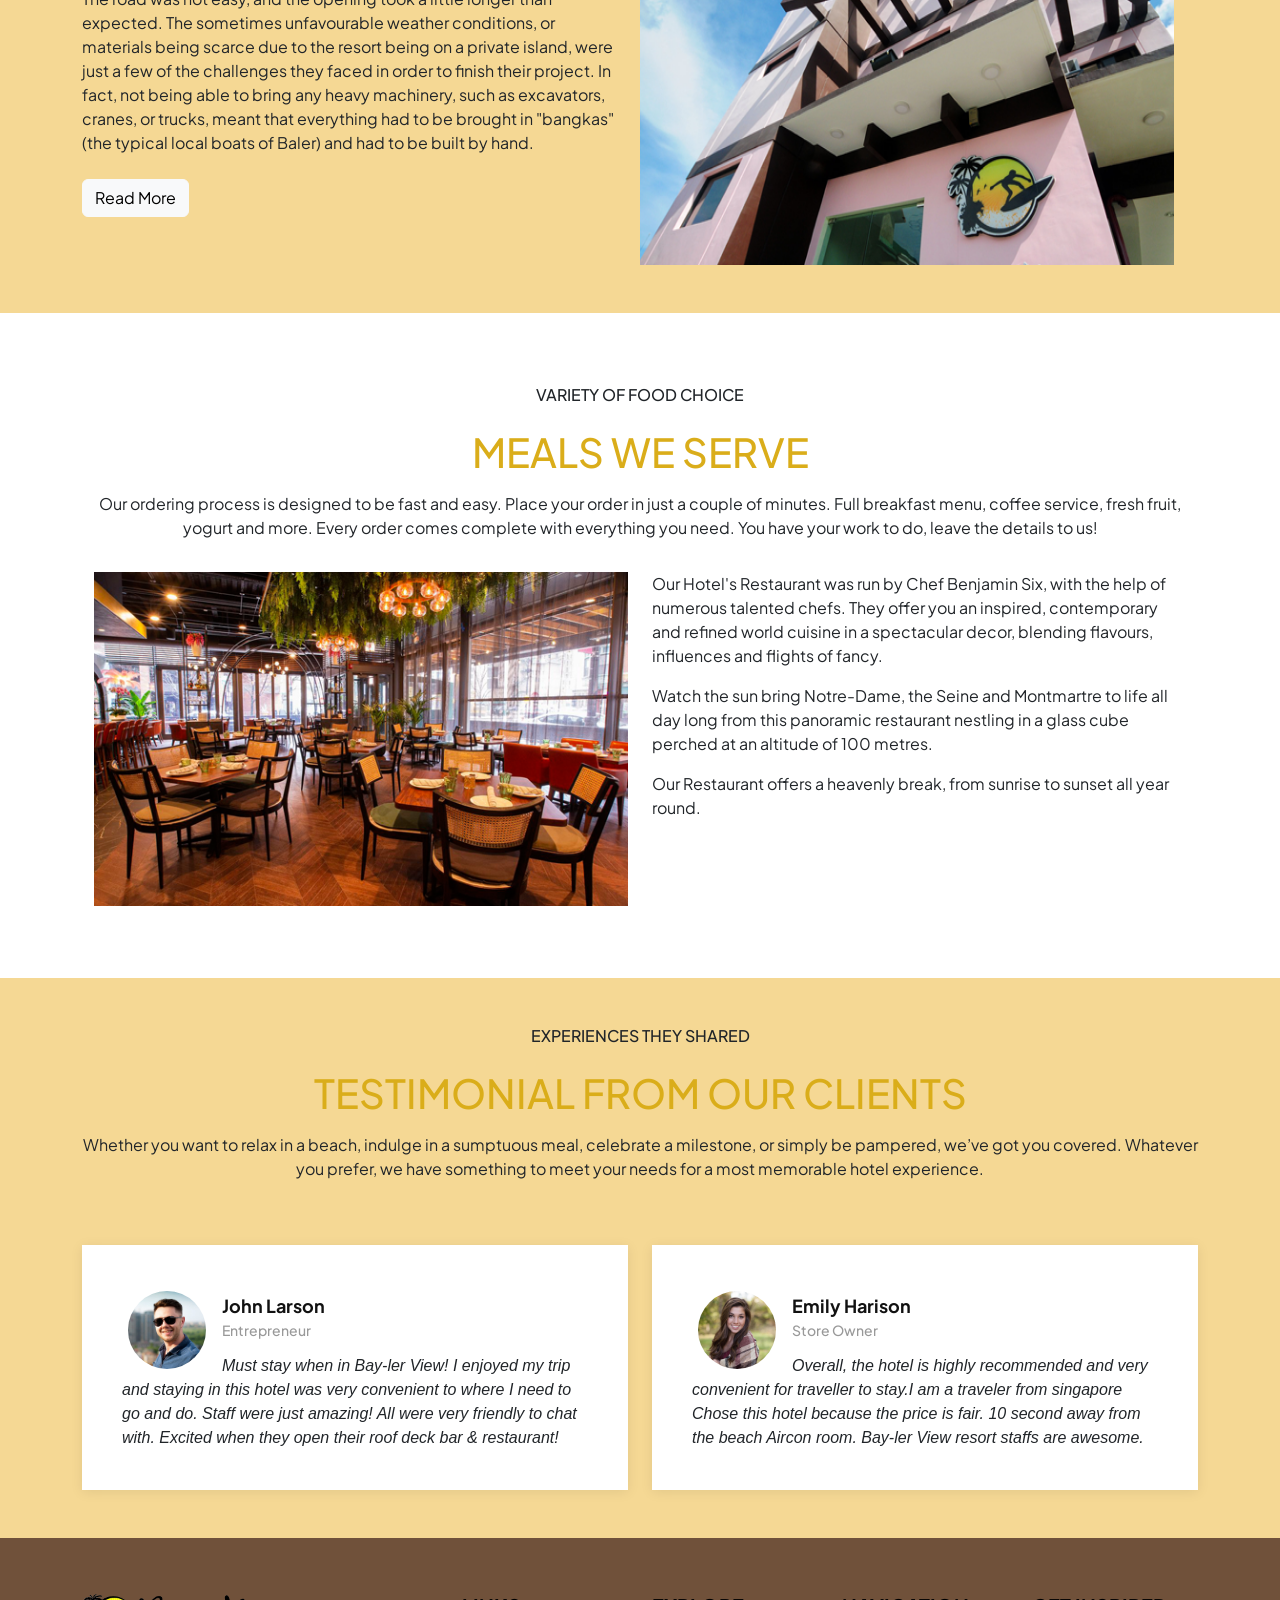
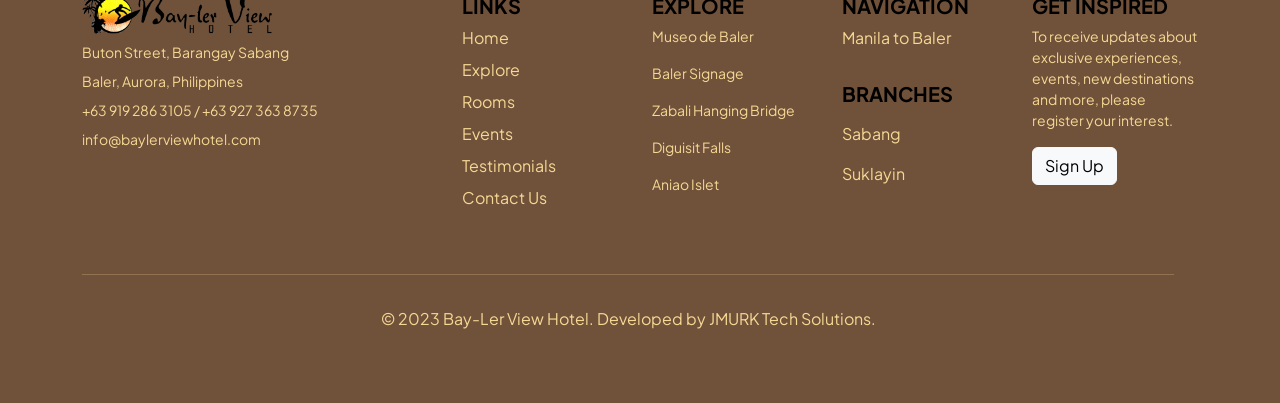
==== commit 68fe985b: "update index and css" ====
--- a/index.html
+++ b/index.html
@@ -458,7 +458,7 @@
                 <p class="text-lightbrown">To receive updates about exclusive experiences, events, new
                 destinations and more, please register your interest.
                 </p>
-              <li><a class="btn btn-bayler-primary" href="#">Sign Up</a></li>
+              <li><a class="btn btn-light" href="#">Sign Up</a></li>
             </ul>
           </div>
 
--- a/css/styles.css
+++ b/css/styles.css
@@ -16,12 +16,13 @@
   color: black;
 }
 
-.about-img{
-  width: 100%;
-  height: 100%;
-}
 #mainMenu .nav-link:hover {
   color: #c96615;
+}
+
+.about-img{
+  width: 100%;
+  height: 100%;
 }
 
 .solid-border {
--- a/css/utilities.css
+++ b/css/utilities.css
@@ -6,9 +6,6 @@
     background:#f5d894;
 }
 
-.bg-darkred{
-    background: #822421;
-}
 
 .text-lightbrown{
     color: #F5D894;
@@ -38,12 +35,14 @@
 }
 
 .btn-bayler-reservation{
-    background:  #c0392b;
-    color:#fff;
+    background:  #f8b45c;
+    color:#000;
+    border-radius: 5px;
+    border-color: #fff;
 }
 
 .btn-bayler-reservation:hover{
-    background:  #822421;
+    background:  #f3ebeb;
     
     color:#ccc;
 }
